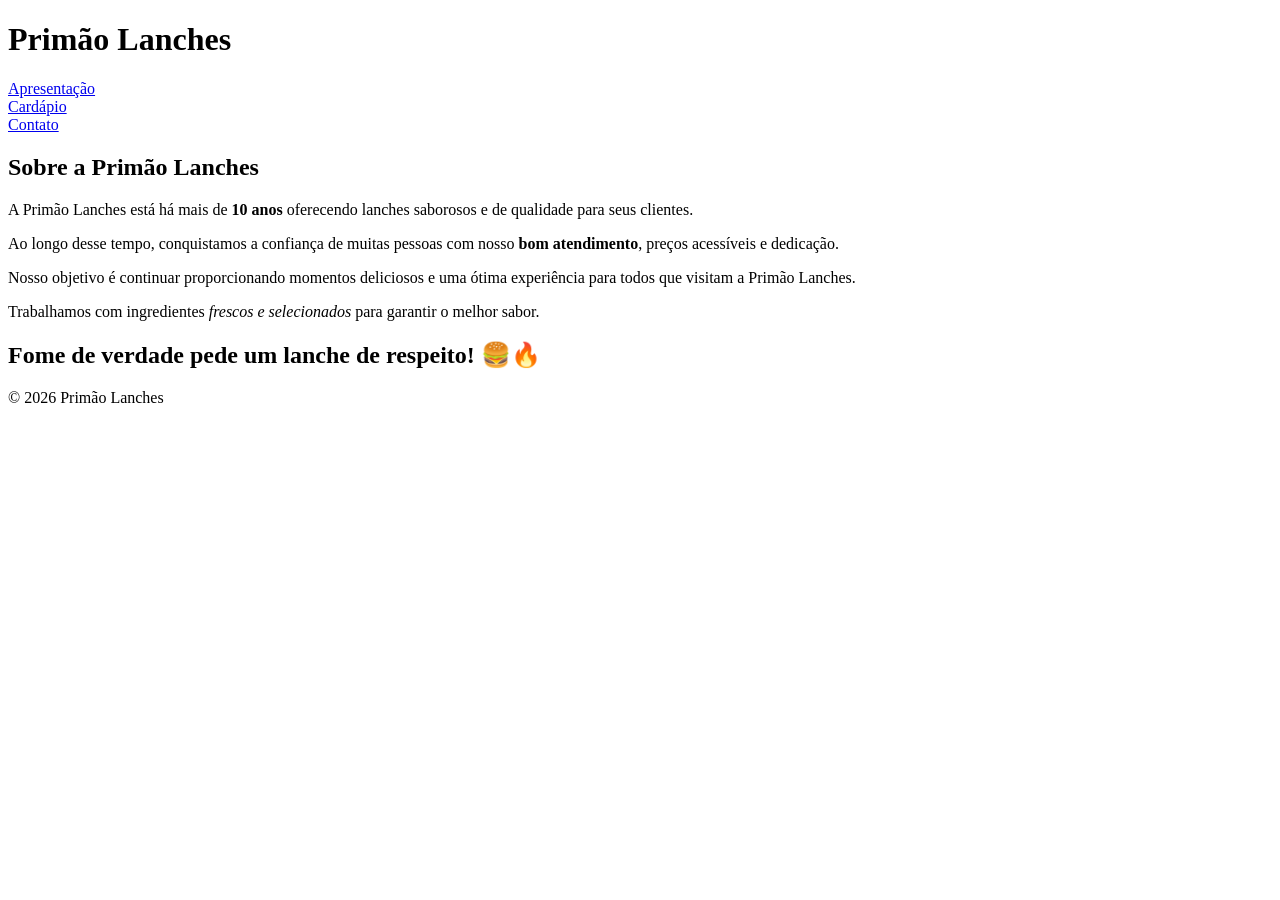
==== index.html @ 728ea4db ""Importa (ou cria) a estrutura HTML de tema livre"" ====
<!DOCTYPE html>
<html lang="pt-BR">

<head>
    <meta charset="UTF-8">
    <meta name="viewport" content="width=device-width, initial-scale=1.0">
    <title>Primão Lanches</title>
</head>

<body>

    <header>

        <h1>Primão Lanches</h1>

        <nav>

    <a href="index.html">Apresentação</a><br>
    <a href="cardapio.html">Cardápio</a><br>
    <a href="contato.html">Contato</a><br>

        </nav>

    </header>

    <main>

        <section>

            <h2>Sobre a Primão Lanches</h2>

            <p>
                A Primão Lanches está há mais de
                <strong>10 anos</strong> oferecendo lanches
                saborosos e de qualidade para seus clientes.
            </p>

            <p>
                Ao longo desse tempo, conquistamos a confiança
                de muitas pessoas com nosso
                <strong>bom atendimento</strong>, preços acessíveis
                e dedicação.
            </p>

            <p>
                Nosso objetivo é continuar proporcionando
                momentos deliciosos e uma ótima experiência
                para todos que visitam a Primão Lanches.
            </p>

            <p>
                Trabalhamos com ingredientes
                <em>frescos e selecionados</em> para garantir
                o melhor sabor.
            </p>

            <h2>Fome de verdade pede um lanche de respeito! 🍔🔥</h2>

        </section>

    </main>

    <footer>

        <p>&copy; 2026 Primão Lanches</p>

    </footer>

</body>

</html>
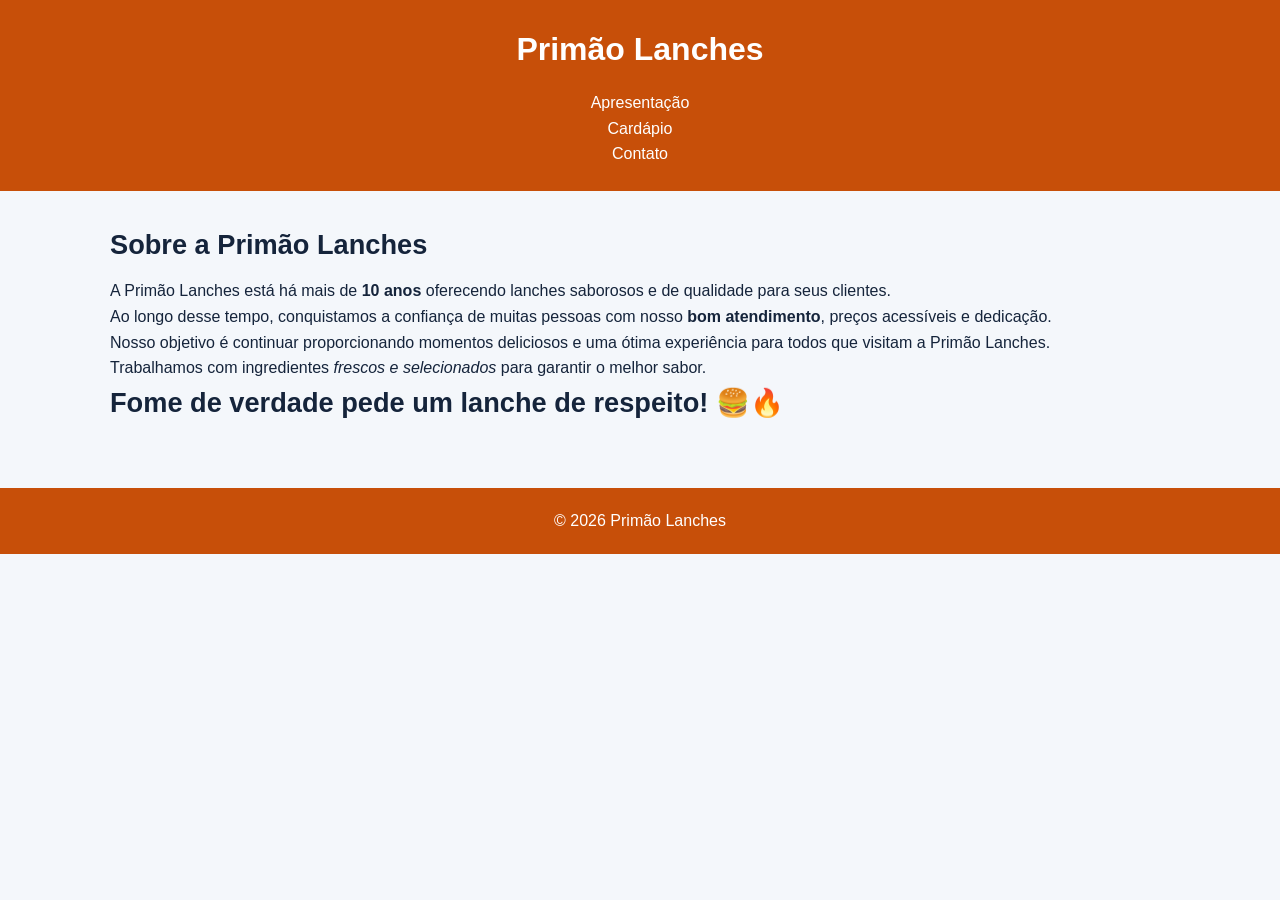
==== commit 1ae4fe5f: ""Aplica seletores de tag: tipografia, cor base, header, nav, main e footer"" ====
--- a/index.html
+++ b/index.html
@@ -5,67 +5,47 @@
     <meta charset="UTF-8">
     <meta name="viewport" content="width=device-width, initial-scale=1.0">
     <title>Primão Lanches</title>
+    <link rel="stylesheet" href="style.css">
 </head>
-
 <body>
-
     <header>
-
         <h1>Primão Lanches</h1>
-
         <nav>
-
     <a href="index.html">Apresentação</a><br>
     <a href="cardapio.html">Cardápio</a><br>
     <a href="contato.html">Contato</a><br>
 
         </nav>
-
     </header>
-
     <main>
-
         <section>
-
             <h2>Sobre a Primão Lanches</h2>
-
             <p>
                 A Primão Lanches está há mais de
                 <strong>10 anos</strong> oferecendo lanches
                 saborosos e de qualidade para seus clientes.
             </p>
-
             <p>
                 Ao longo desse tempo, conquistamos a confiança
                 de muitas pessoas com nosso
                 <strong>bom atendimento</strong>, preços acessíveis
                 e dedicação.
             </p>
-
             <p>
                 Nosso objetivo é continuar proporcionando
                 momentos deliciosos e uma ótima experiência
                 para todos que visitam a Primão Lanches.
             </p>
-
             <p>
                 Trabalhamos com ingredientes
                 <em>frescos e selecionados</em> para garantir
                 o melhor sabor.
             </p>
-
             <h2>Fome de verdade pede um lanche de respeito! 🍔🔥</h2>
-
         </section>
-
     </main>
-
     <footer>
-
         <p>&copy; 2026 Primão Lanches</p>
-
     </footer>
-
 </body>
-
 </html>
--- a/style.css
+++ b/style.css
@@ -0,0 +1,74 @@
+*{
+    margin: 0;
+    padding: 0;
+    box-sizing: border-box;
+}
+body {
+    font-family: Arial, Helvetica, sans-serif;
+    background-color: #f4f7fb;
+    color: #15243b;
+    line-height: 1.6;
+}
+
+header,
+footer {
+    background-color: #c74f09;
+    color: #ffffff;
+}
+
+header {
+    padding: 24px;
+    text-align: center;
+}
+
+nav {
+    margin-top: 15px;
+}
+
+nav ul {
+    list-style: none;
+    display: flex;
+    justify-content: center;
+    flex-wrap: wrap;
+    gap: 12px;
+}
+
+nav a {
+    color: #ffffff;
+    text-decoration: none;
+    padding: 8px 12px;
+    border-radius: 6px;
+}
+
+main {
+    max-width: 1100px;
+    margin: 0 auto;
+    padding: 32px 20px;
+}
+
+section {
+    margin-bottom: 32px;
+}
+
+h1,
+h2,
+h3 {
+    margin-bottom: 12px;
+}
+
+h1 {
+    font-size: 2rem;
+}
+
+h2 {
+    font-size: 1.7rem;
+}
+
+h3 {
+    color: #f57600;
+}
+
+footer {
+    padding: 20px;
+    text-align: center;
+}
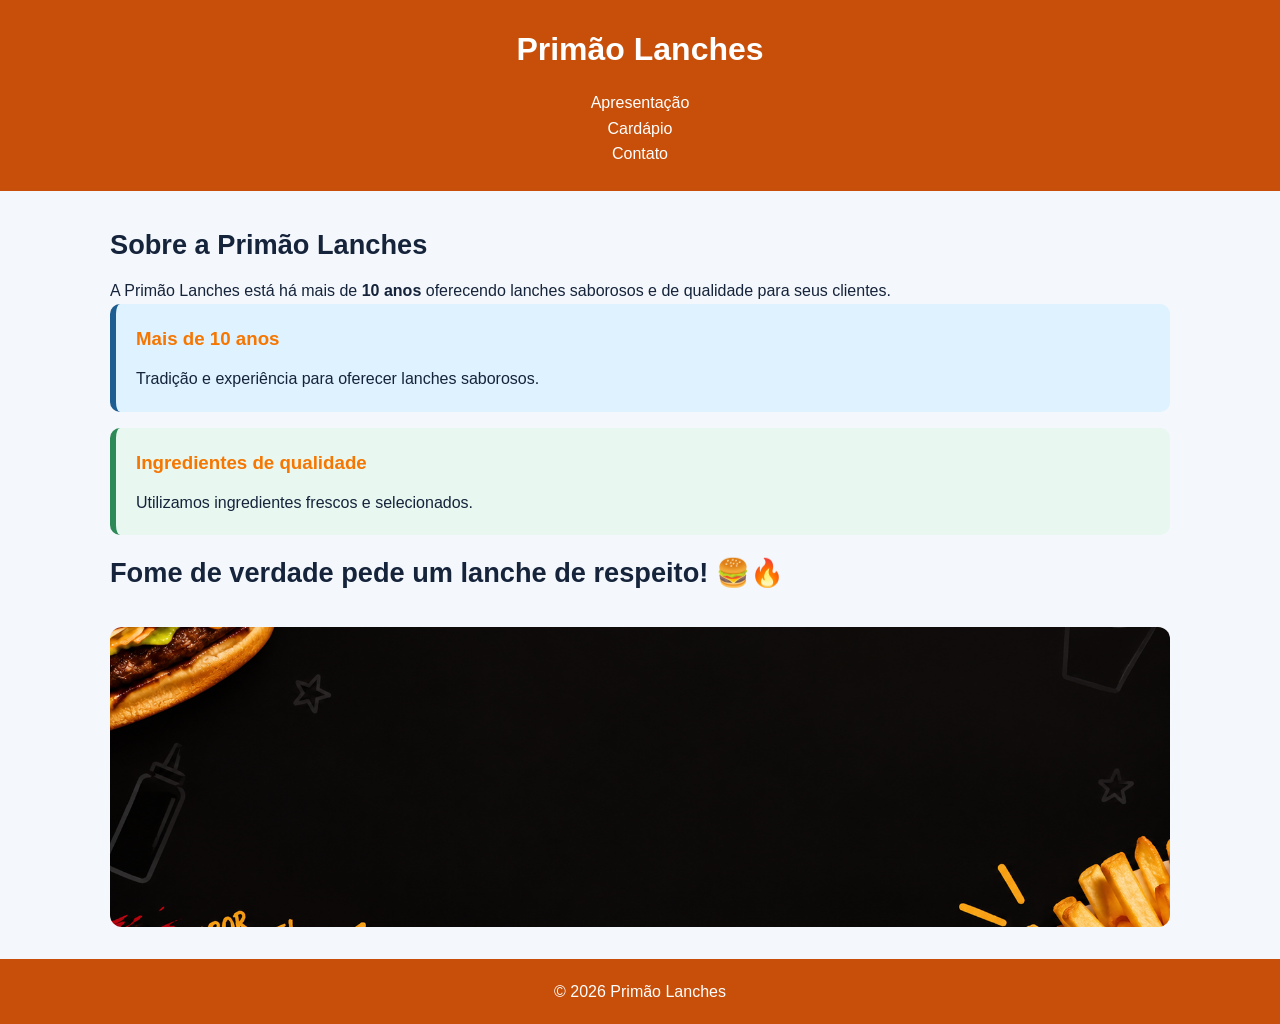
==== commit 1f648583: ""Aplica classes reutilizáveis, variantes e imagem de fundo com ID"" ====
--- a/index.html
+++ b/index.html
@@ -7,6 +7,7 @@
     <title>Primão Lanches</title>
     <link rel="stylesheet" href="style.css">
 </head>
+
 <body>
     <header>
         <h1>Primão Lanches</h1>
@@ -18,31 +19,40 @@
         </nav>
     </header>
     <main>
-        <section>
-            <h2>Sobre a Primão Lanches</h2>
-            <p>
-                A Primão Lanches está há mais de
-                <strong>10 anos</strong> oferecendo lanches
-                saborosos e de qualidade para seus clientes.
-            </p>
-            <p>
-                Ao longo desse tempo, conquistamos a confiança
-                de muitas pessoas com nosso
-                <strong>bom atendimento</strong>, preços acessíveis
-                e dedicação.
-            </p>
-            <p>
-                Nosso objetivo é continuar proporcionando
-                momentos deliciosos e uma ótima experiência
-                para todos que visitam a Primão Lanches.
-            </p>
-            <p>
-                Trabalhamos com ingredientes
-                <em>frescos e selecionados</em> para garantir
-                o melhor sabor.
-            </p>
-            <h2>Fome de verdade pede um lanche de respeito! 🍔🔥</h2>
-        </section>
+      <section id="fundo-lanchesx">
+
+    <h2>Sobre a Primão Lanches</h2>
+
+    <p>
+        A Primão Lanches está há mais de <strong>10 anos</strong>
+        oferecendo lanches saborosos e de qualidade para seus clientes.
+    </p>
+
+    <article class="card card-destaque">
+
+    <h3>Mais de 10 anos</h3>
+
+    <p>
+        Tradição e experiência para oferecer
+        lanches saborosos.
+    </p>
+
+</article>
+    
+    <article class="card card-info">
+
+    <h3>Ingredientes de qualidade</h3>
+
+    <p>
+        Utilizamos ingredientes frescos e selecionados.
+    </p>
+
+</article>
+
+    <h2>Fome de verdade pede um lanche de respeito! 🍔🔥</h2>
+
+</section>
+<div class="imagem-fundo" id="fundo-lanches"></div>
     </main>
     <footer>
         <p>&copy; 2026 Primão Lanches</p>
--- a/style.css
+++ b/style.css
@@ -71,4 +71,40 @@
 footer {
     padding: 20px;
     text-align: center;
+}
+.card {
+    padding: 20px;
+    border-radius: 10px;
+    margin-bottom: 16px;
+    font-weight: normal;
+}
+.card-destaque {
+    background-color: #dff2ff;
+    border-left: 6px solid #1d5d91;}
+    .card-info {
+    background-color: #e8f7ef;
+    border-left: 6px solid #2d8a57;
+}
+.imagem-fundo {
+    min-height: 260px;
+    margin-top: 20px;
+    padding: 50px 30px;
+    background-size: cover;
+    background-position: center;
+    background-repeat: no-repeat;
+    border-radius: 12px;
+    color: #ffffff;
+    display: flex;
+    flex-direction: column;
+    justify-content: center;
+    text-shadow: 0 2px 4px rgba(0, 0, 0, 0.75);
+}.imagem-fundo {
+    height: 300px;
+    background-size: cover;
+    background-position: center;
+    background-repeat: no-repeat;
+}
+
+#fundo-lanches {
+    background-image: url("primaolanches.png");
 }
